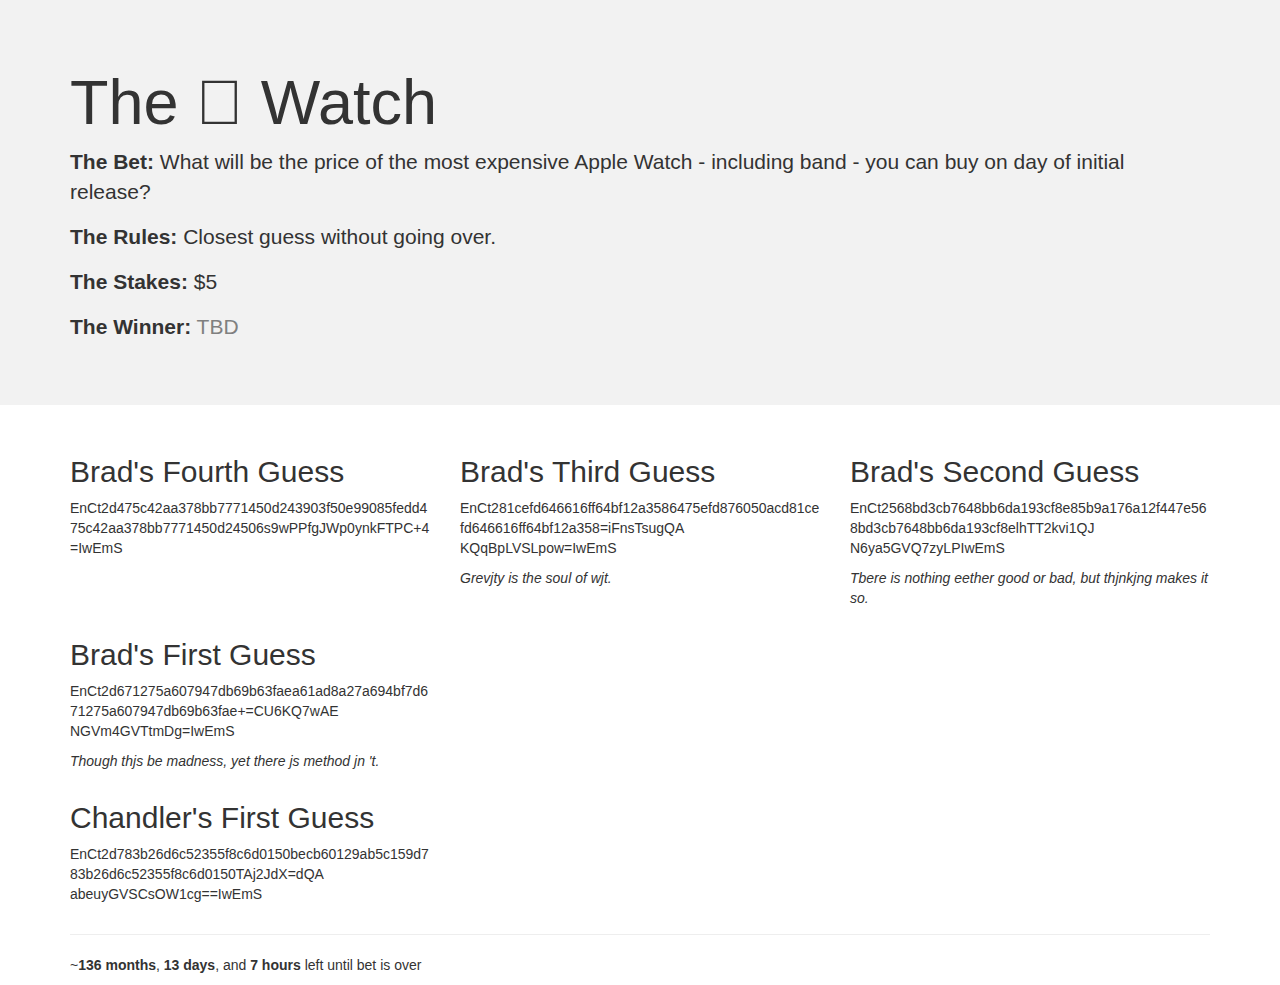
==== the-watch/index.html @ bf783030 "Update index.html" ====
<!DOCTYPE html>
<html lang="en">
  <head>
    <meta charset="utf-8">
    <meta http-equiv="X-UA-Compatible" content="IE=edge">
    <meta name="viewport" content="width=device-width, initial-scale=1">

    <title>The  Watch Bet - Brad vs. Chandler</title>

    <!-- Bootstrap core CSS -->
    <link href="../css/vendor/bootstrap-3.2.0/bootstrap.min.css" rel="stylesheet">
    <link href="../css/main.css" rel="stylesheet">
  </head>

  <body>

    <!-- Main jumbotron for a primary marketing message or call to action -->
    <div class="jumbotron apple-watch">
      <div class="container">
	<h1>The  Watch</h1>
        <p><b>The Bet:</b> What will be the price of the most expensive Apple Watch - including band - you can buy on day of initial release?</p>
        <p><b>The Rules:</b> Closest guess without going over.</p>
        <p><b>The Stakes:</b> $5</p>
        <p><b>The Winner:</b> <span style="color: gray">TBD</span></p>
      </div>
    </div>

    <div class="container">
      <!-- Example row of columns -->
      <div class="row">
      	<div class="col-md-4">
          <h2>Brad's Fourth Guess</h2>
          <p class="break-word">EnCt2d475c42aa378bb7771450d243903f50e99085fedd475c42aa378bb7771450d24506s9wPPfgJWp0ynkFTPC+4=IwEmS</p>
        </div>
      	<div class="col-md-4">
          <h2>Brad's Third Guess</h2>
          <p class="break-word">EnCt281cefd646616ff64bf12a3586475efd876050acd81cefd646616ff64bf12a358=iFnsTsugQA
KQqBpLVSLpow=IwEmS</p>
					<p><i>Grevjty is the soul of wjt.</i></p>
        </div>
        <div class="col-md-4">
          <h2>Brad's Second Guess</h2>
          <p class="break-word">EnCt2568bd3cb7648bb6da193cf8e85b9a176a12f447e568bd3cb7648bb6da193cf8elhTT2kvi1QJ
N6ya5GVQ7zyLPIwEmS</p>
					<p><i>Tbere is nothing eether good or bad, but thjnkjng makes it so.</i></p>
        </div>
        <div class="col-md-4">
          <h2>Brad's First Guess</h2>
          <p class="break-word">EnCt2d671275a607947db69b63faea61ad8a27a694bf7d671275a607947db69b63fae+=CU6KQ7wAE
NGVm4GVTtmDg=IwEmS</p>
					<p><i>Though thjs be madness, yet there js method jn 't.</i></p>
       </div>
     </div>
     <div class="row">
        <div class="col-md-4">
          <h2>Chandler's First Guess</h2>
          <p class="break-word">EnCt2d783b26d6c52355f8c6d0150becb60129ab5c159d783b26d6c52355f8c6d0150TAj2JdX=dQA
abeuyGVSCsOW1cg==IwEmS</p>
        </div>
      </div>
      
      <hr>

      <footer>
        <p>
        	~<span id="countdown">...</span> left until bet is over
        </p>
      </footer>
    </div>
    
    <script src="../js/vendor/countdownjs/countdown.min.js" type="text/javascript"></script>
    <script type="text/javascript">
    	var expectedDayOfRelease = new Date("3/13/2015");
    	
    	var timer = countdown(
    		function(ts) { 
					document.getElementById("countdown").innerHTML = ts.toHTML("strong");
				},
				expectedDayOfRelease,
				countdown.MONTHS|countdown.DAYS|countdown.HOURS|countdown.MINUTES|countdown.SECONDS,
				3
			);
    </script>
  </body>
</html>
---- css/main.css ----
.break-word {
	word-wrap: break-word;
}

.apple-watch {
	background-color: #f2f2f2;
/* 	background-image: url("../img/apple-watch-hero.jpg"); */
	background-repeat: no-repeat;
	background-position: right bottom;
	background-size: 45%
}

a.no-decoration, a.no-decoration:hover {
	text-decoration: none;
	color: inherit;
}
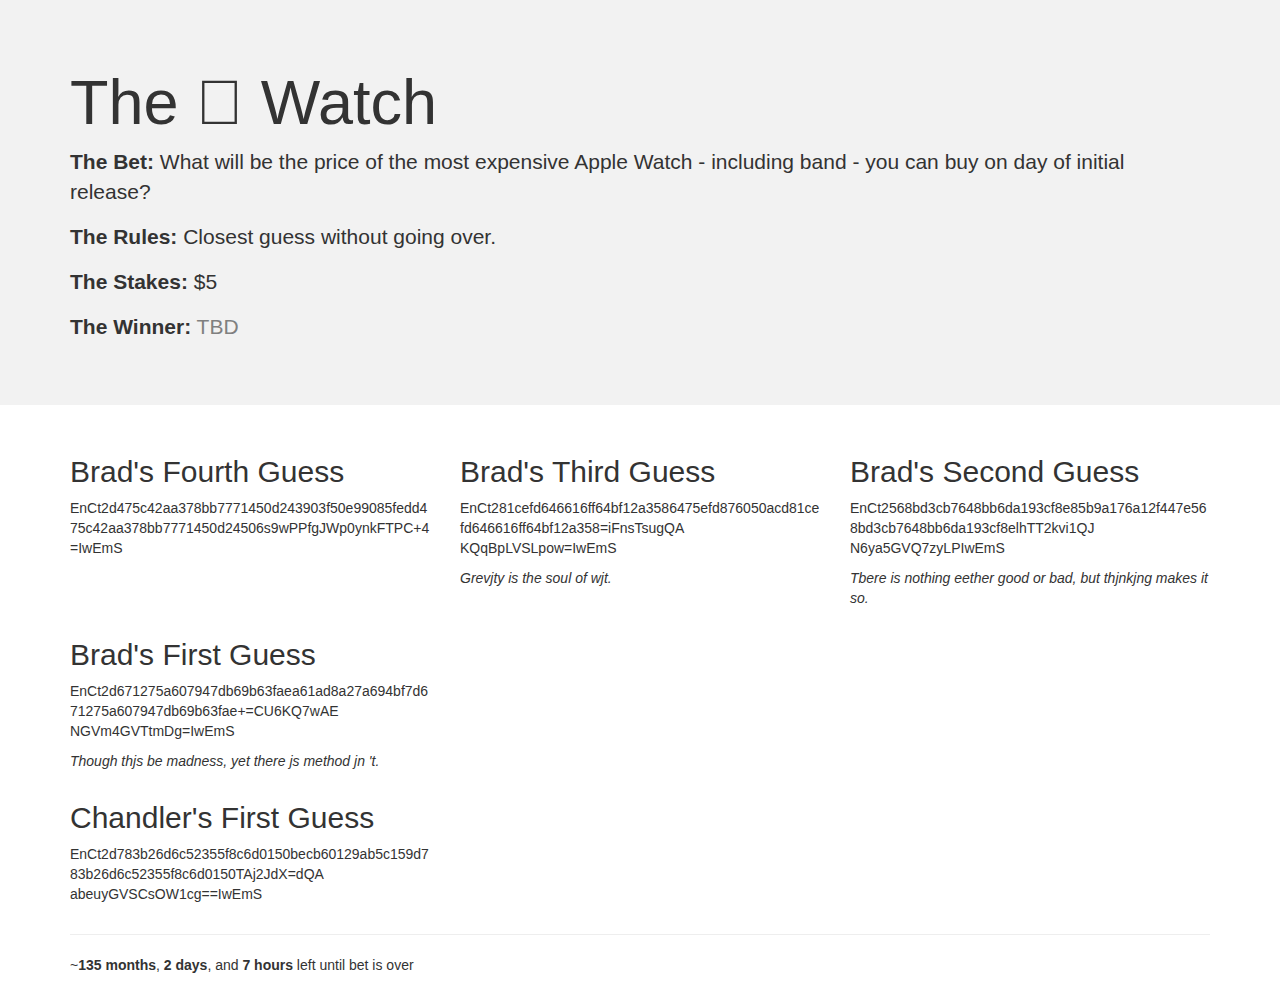
==== commit ba60cec8: "Update expected ship date of Apple Watch." ====
--- a/the-watch/index.html
+++ b/the-watch/index.html
@@ -70,7 +70,7 @@
     
     <script src="../js/vendor/countdownjs/countdown.min.js" type="text/javascript"></script>
     <script type="text/javascript">
-    	var expectedDayOfRelease = new Date("3/13/2015");
+    	var expectedDayOfRelease = new Date("4/24/2015");
     	
     	var timer = countdown(
     		function(ts) { 
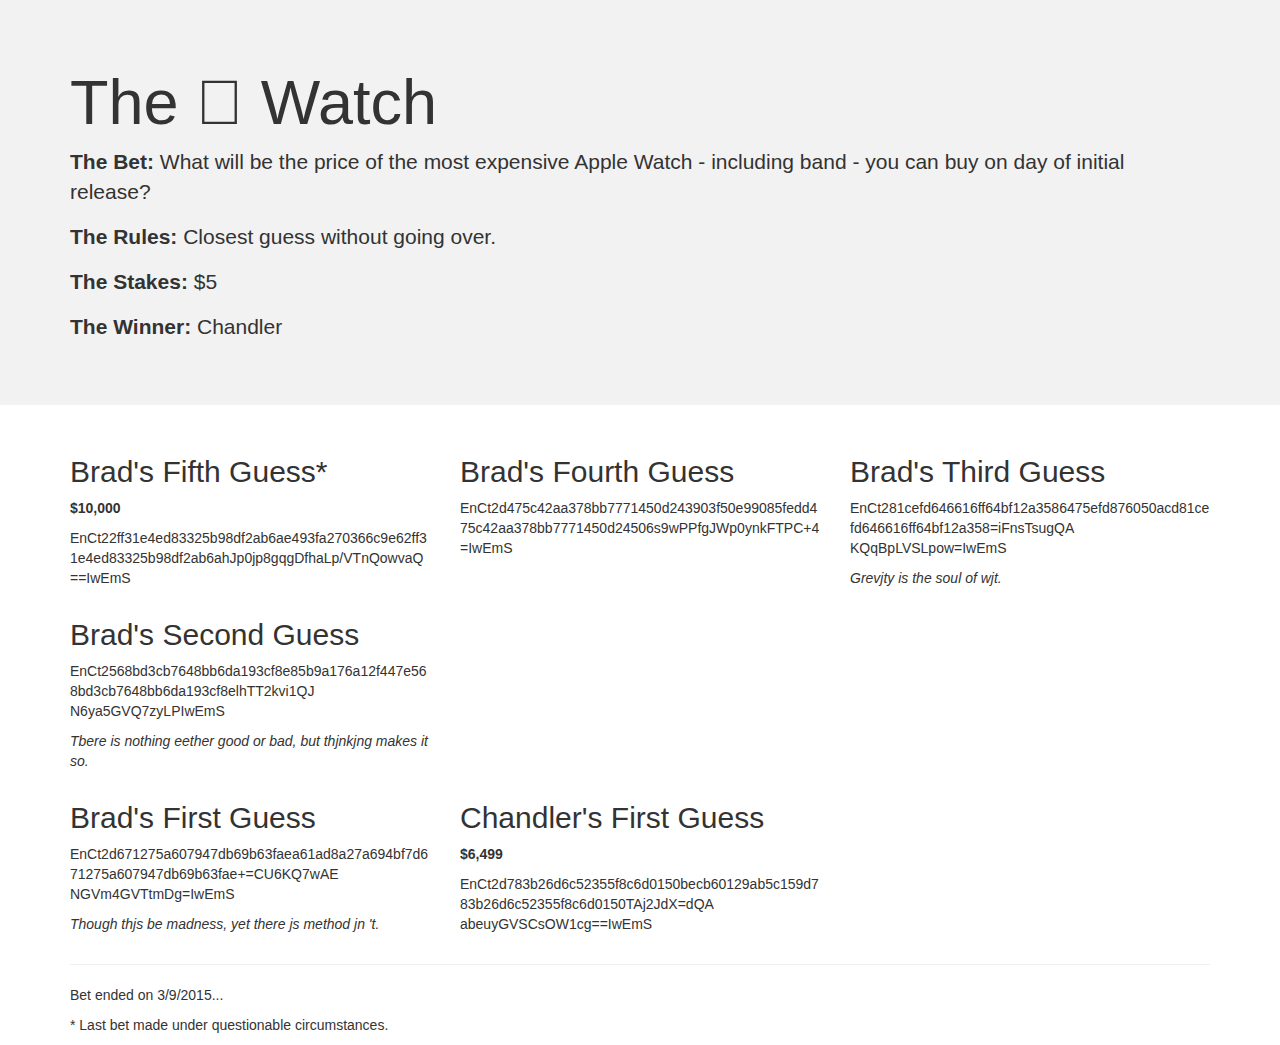
==== commit f2ae62c6: "Update index.html" ====
--- a/the-watch/index.html
+++ b/the-watch/index.html
@@ -21,7 +21,7 @@
         <p><b>The Bet:</b> What will be the price of the most expensive Apple Watch - including band - you can buy on day of initial release?</p>
         <p><b>The Rules:</b> Closest guess without going over.</p>
         <p><b>The Stakes:</b> $5</p>
-        <p><b>The Winner:</b> <span style="color: gray">TBD</span></p>
+        <p><b>The Winner:</b> Chandler</p>
       </div>
     </div>
 
@@ -29,31 +29,41 @@
       <!-- Example row of columns -->
       <div class="row">
       	<div class="col-md-4">
+          <h2>Brad's Fifth Guess*</h2>
+          <p><b>$10,000</b></p>
+          <p class="break-word">EnCt22ff31e4ed83325b98df2ab6ae493fa270366c9e62ff31e4ed83325b98df2ab6ahJp0jp8gqgDfhaLp/VTnQowvaQ==IwEmS</p>
+        </div>
+      	<div class="col-md-4">
           <h2>Brad's Fourth Guess</h2>
+          <p><b></b></p>
           <p class="break-word">EnCt2d475c42aa378bb7771450d243903f50e99085fedd475c42aa378bb7771450d24506s9wPPfgJWp0ynkFTPC+4=IwEmS</p>
         </div>
       	<div class="col-md-4">
           <h2>Brad's Third Guess</h2>
+          <p><b></b></p>
           <p class="break-word">EnCt281cefd646616ff64bf12a3586475efd876050acd81cefd646616ff64bf12a358=iFnsTsugQA
 KQqBpLVSLpow=IwEmS</p>
-					<p><i>Grevjty is the soul of wjt.</i></p>
+	  <p><i>Grevjty is the soul of wjt.</i></p>
         </div>
         <div class="col-md-4">
           <h2>Brad's Second Guess</h2>
+          <p><b></b></p>
           <p class="break-word">EnCt2568bd3cb7648bb6da193cf8e85b9a176a12f447e568bd3cb7648bb6da193cf8elhTT2kvi1QJ
 N6ya5GVQ7zyLPIwEmS</p>
-					<p><i>Tbere is nothing eether good or bad, but thjnkjng makes it so.</i></p>
+		<p><i>Tbere is nothing eether good or bad, but thjnkjng makes it so.</i></p>
         </div>
-        <div class="col-md-4">
+     </div>
+     <div class="row">
+     	<div class="col-md-4">
           <h2>Brad's First Guess</h2>
+          <p><b></b></p>
           <p class="break-word">EnCt2d671275a607947db69b63faea61ad8a27a694bf7d671275a607947db69b63fae+=CU6KQ7wAE
 NGVm4GVTtmDg=IwEmS</p>
-					<p><i>Though thjs be madness, yet there js method jn 't.</i></p>
+		<p><i>Though thjs be madness, yet there js method jn 't.</i></p>
        </div>
-     </div>
-     <div class="row">
         <div class="col-md-4">
           <h2>Chandler's First Guess</h2>
+          <p><b>$6,499</b></p>
           <p class="break-word">EnCt2d783b26d6c52355f8c6d0150becb60129ab5c159d783b26d6c52355f8c6d0150TAj2JdX=dQA
 abeuyGVSCsOW1cg==IwEmS</p>
         </div>
@@ -62,24 +72,9 @@
       <hr>
 
       <footer>
-        <p>
-        	~<span id="countdown">...</span> left until bet is over
-        </p>
+        <p>Bet ended on 3/9/2015...</p>
+        <p>* Last bet made under questionable circumstances.</p>
       </footer>
     </div>
-    
-    <script src="../js/vendor/countdownjs/countdown.min.js" type="text/javascript"></script>
-    <script type="text/javascript">
-    	var expectedDayOfRelease = new Date("4/24/2015");
-    	
-    	var timer = countdown(
-    		function(ts) { 
-					document.getElementById("countdown").innerHTML = ts.toHTML("strong");
-				},
-				expectedDayOfRelease,
-				countdown.MONTHS|countdown.DAYS|countdown.HOURS|countdown.MINUTES|countdown.SECONDS,
-				3
-			);
-    </script>
   </body>
 </html>
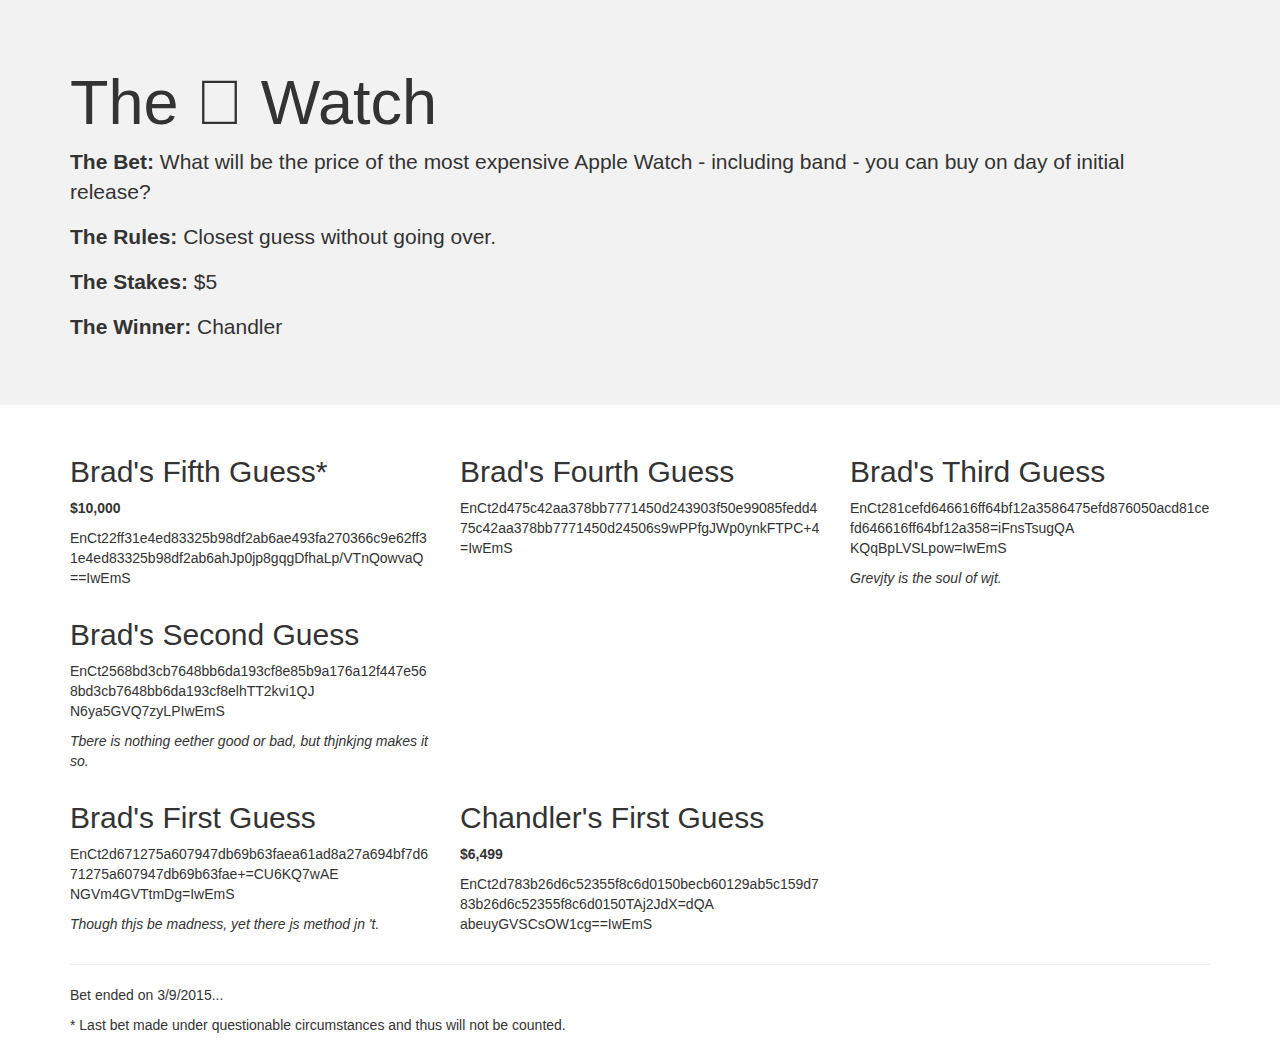
==== commit 1319b161: "Update index.html" ====
--- a/the-watch/index.html
+++ b/the-watch/index.html
@@ -73,7 +73,7 @@
 
       <footer>
         <p>Bet ended on 3/9/2015...</p>
-        <p>* Last bet made under questionable circumstances.</p>
+        <p>* Last bet made under questionable circumstances and thus will not be counted.</p>
       </footer>
     </div>
   </body>
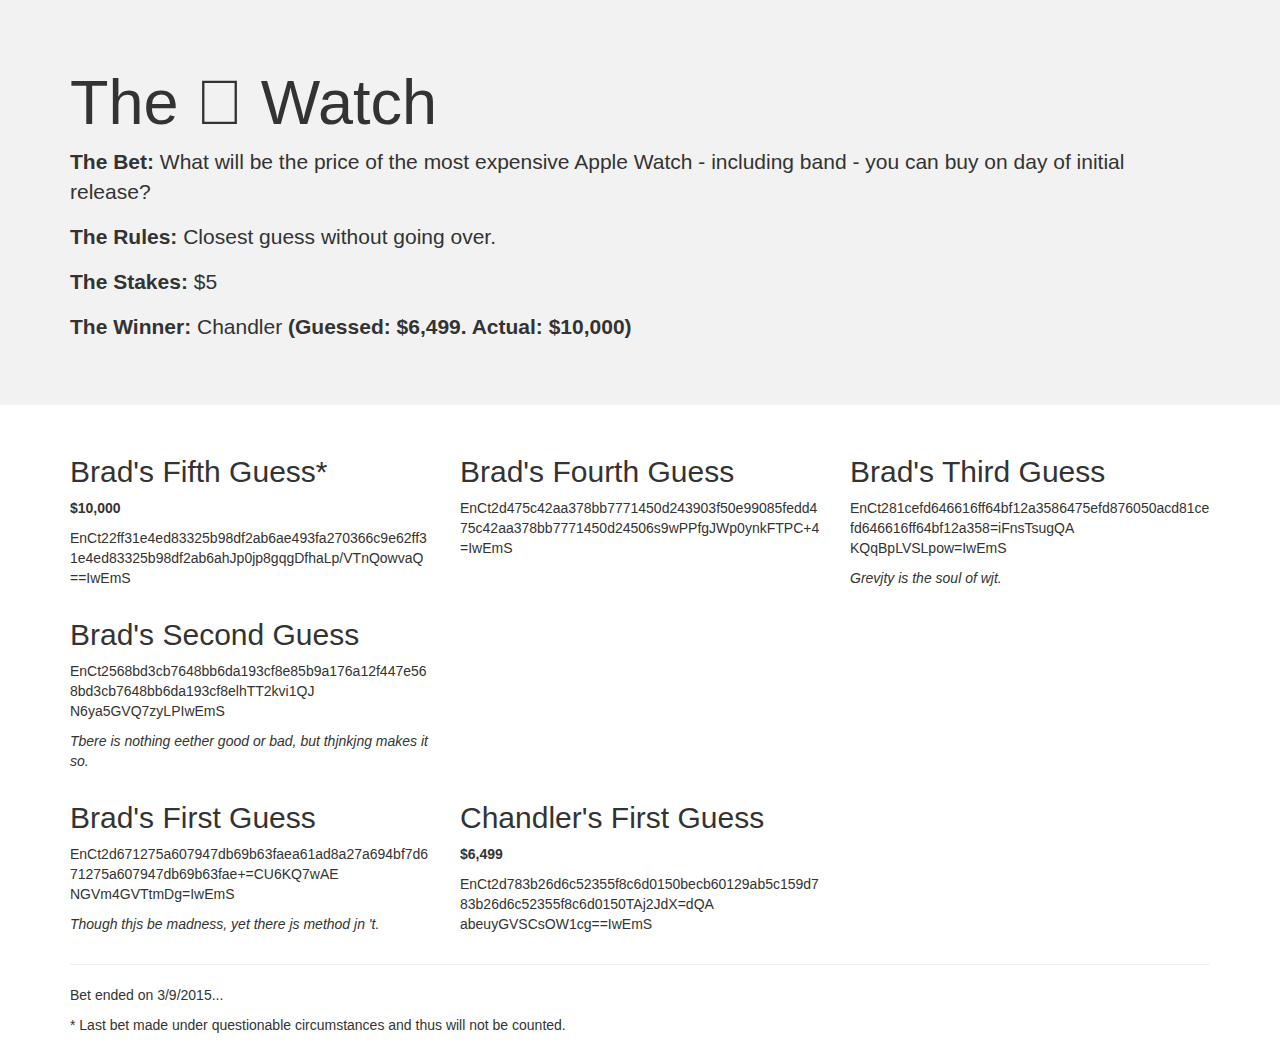
==== commit cf8f385b: "Update index.html" ====
--- a/the-watch/index.html
+++ b/the-watch/index.html
@@ -21,7 +21,7 @@
         <p><b>The Bet:</b> What will be the price of the most expensive Apple Watch - including band - you can buy on day of initial release?</p>
         <p><b>The Rules:</b> Closest guess without going over.</p>
         <p><b>The Stakes:</b> $5</p>
-        <p><b>The Winner:</b> Chandler</p>
+        <p><b>The Winner:</b> Chandler <b>(Guessed:  $6,499. Actual:  $10,000)</b></p>
       </div>
     </div>
 
@@ -32,6 +32,7 @@
           <h2>Brad's Fifth Guess*</h2>
           <p><b>$10,000</b></p>
           <p class="break-word">EnCt22ff31e4ed83325b98df2ab6ae493fa270366c9e62ff31e4ed83325b98df2ab6ahJp0jp8gqgDfhaLp/VTnQowvaQ==IwEmS</p>
+          <!-- rules -->
         </div>
       	<div class="col-md-4">
           <h2>Brad's Fourth Guess</h2>
@@ -66,6 +67,7 @@
           <p><b>$6,499</b></p>
           <p class="break-word">EnCt2d783b26d6c52355f8c6d0150becb60129ab5c159d783b26d6c52355f8c6d0150TAj2JdX=dQA
 abeuyGVSCsOW1cg==IwEmS</p>
+	  <!-- chandler_first_guess -->
         </div>
       </div>
       
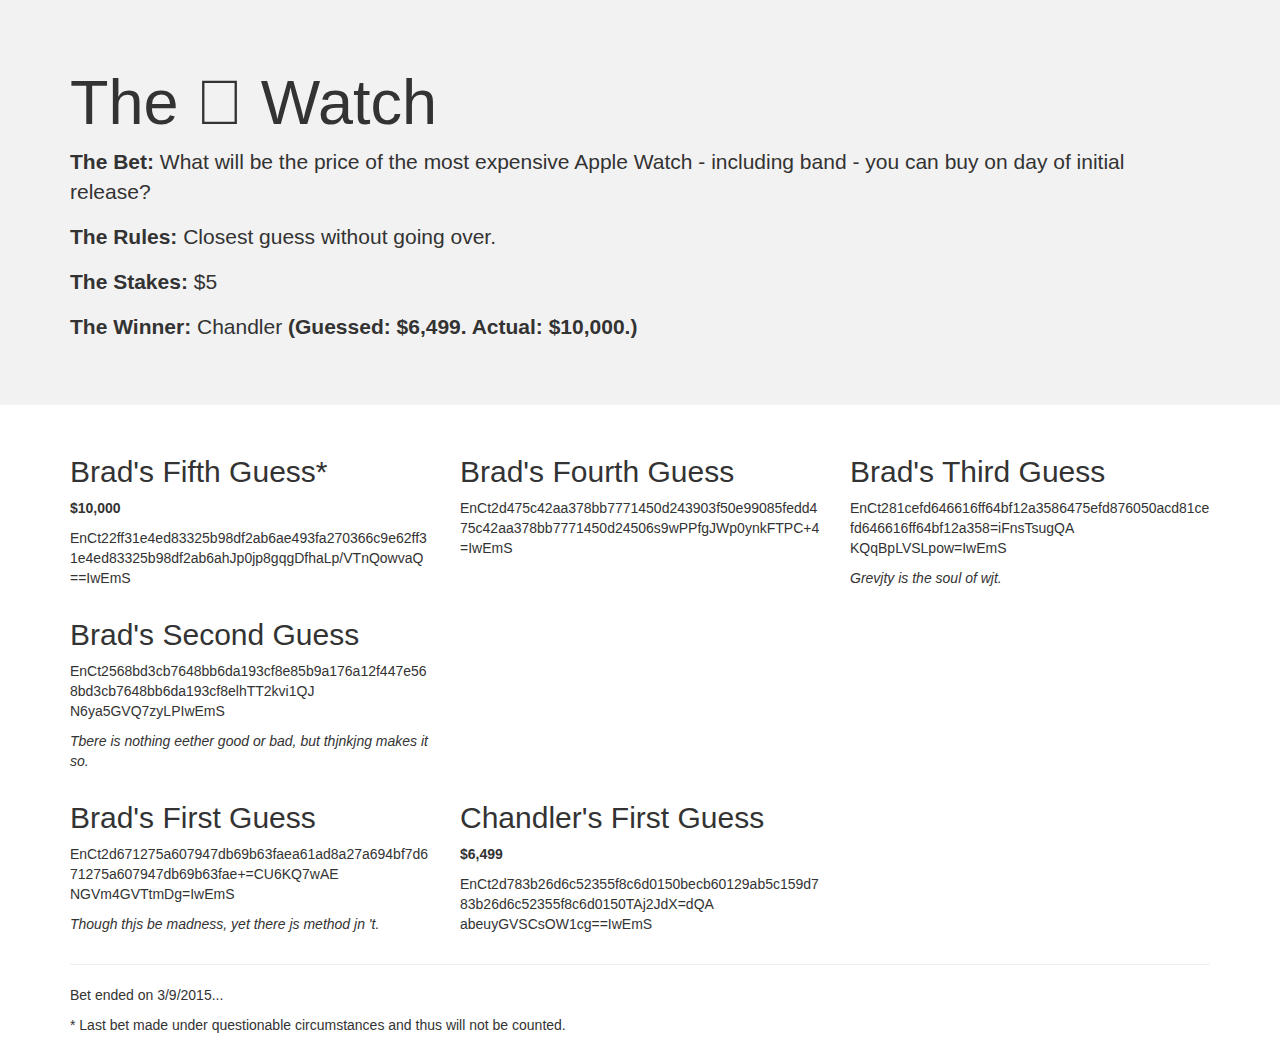
==== commit 0a766d8c: "Update index.html" ====
--- a/the-watch/index.html
+++ b/the-watch/index.html
@@ -21,7 +21,7 @@
         <p><b>The Bet:</b> What will be the price of the most expensive Apple Watch - including band - you can buy on day of initial release?</p>
         <p><b>The Rules:</b> Closest guess without going over.</p>
         <p><b>The Stakes:</b> $5</p>
-        <p><b>The Winner:</b> Chandler <b>(Guessed:  $6,499. Actual:  $10,000)</b></p>
+        <p><b>The Winner:</b> Chandler <b>(Guessed:  $6,499. Actual:  $10,000.)</b></p>
       </div>
     </div>
 
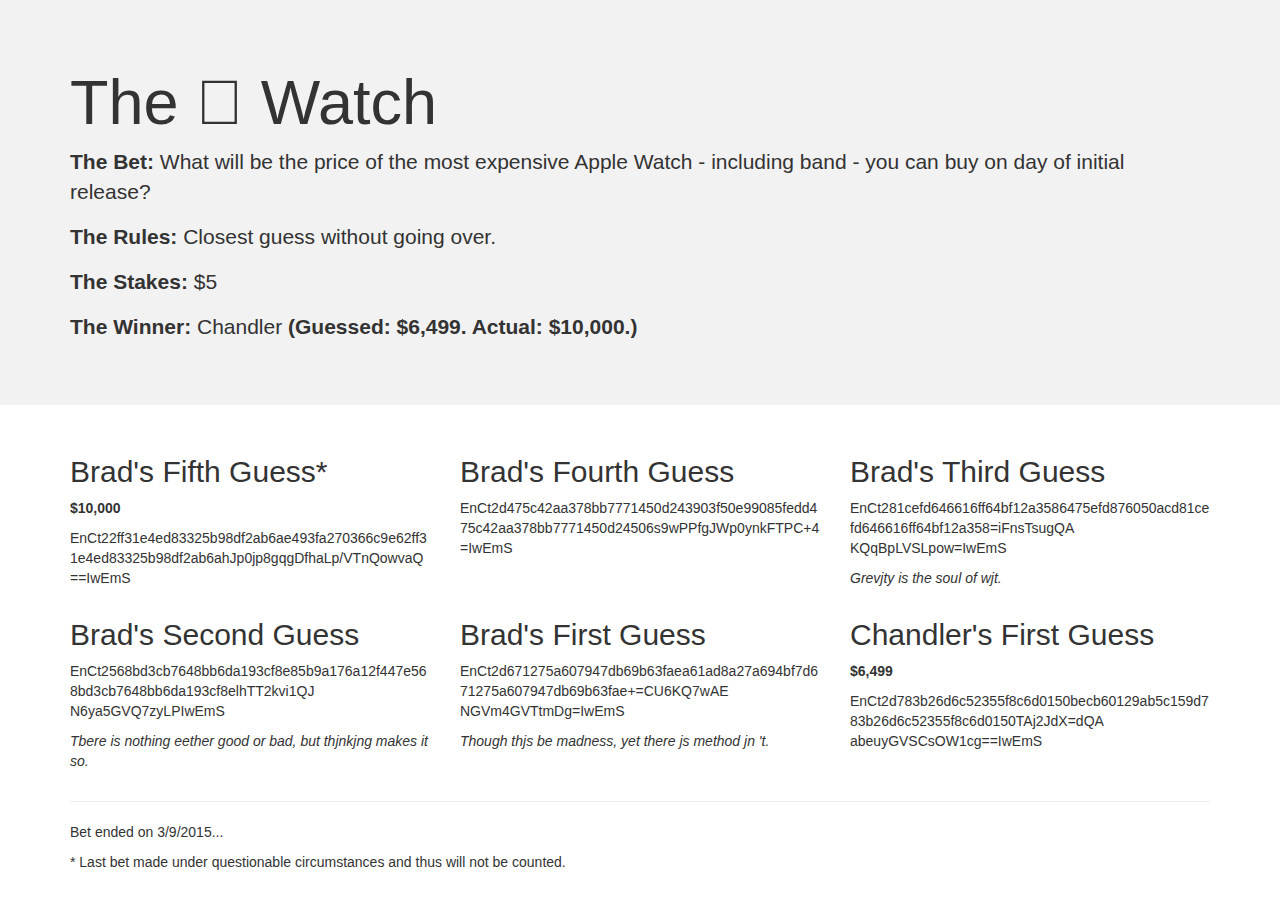
==== commit ec9cf1dc: "Update index.html" ====
--- a/the-watch/index.html
+++ b/the-watch/index.html
@@ -46,6 +46,8 @@
 KQqBpLVSLpow=IwEmS</p>
 	  <p><i>Grevjty is the soul of wjt.</i></p>
         </div>
+     </div>
+     <div class="row">
         <div class="col-md-4">
           <h2>Brad's Second Guess</h2>
           <p><b></b></p>
@@ -53,8 +55,6 @@
 N6ya5GVQ7zyLPIwEmS</p>
 		<p><i>Tbere is nothing eether good or bad, but thjnkjng makes it so.</i></p>
         </div>
-     </div>
-     <div class="row">
      	<div class="col-md-4">
           <h2>Brad's First Guess</h2>
           <p><b></b></p>
